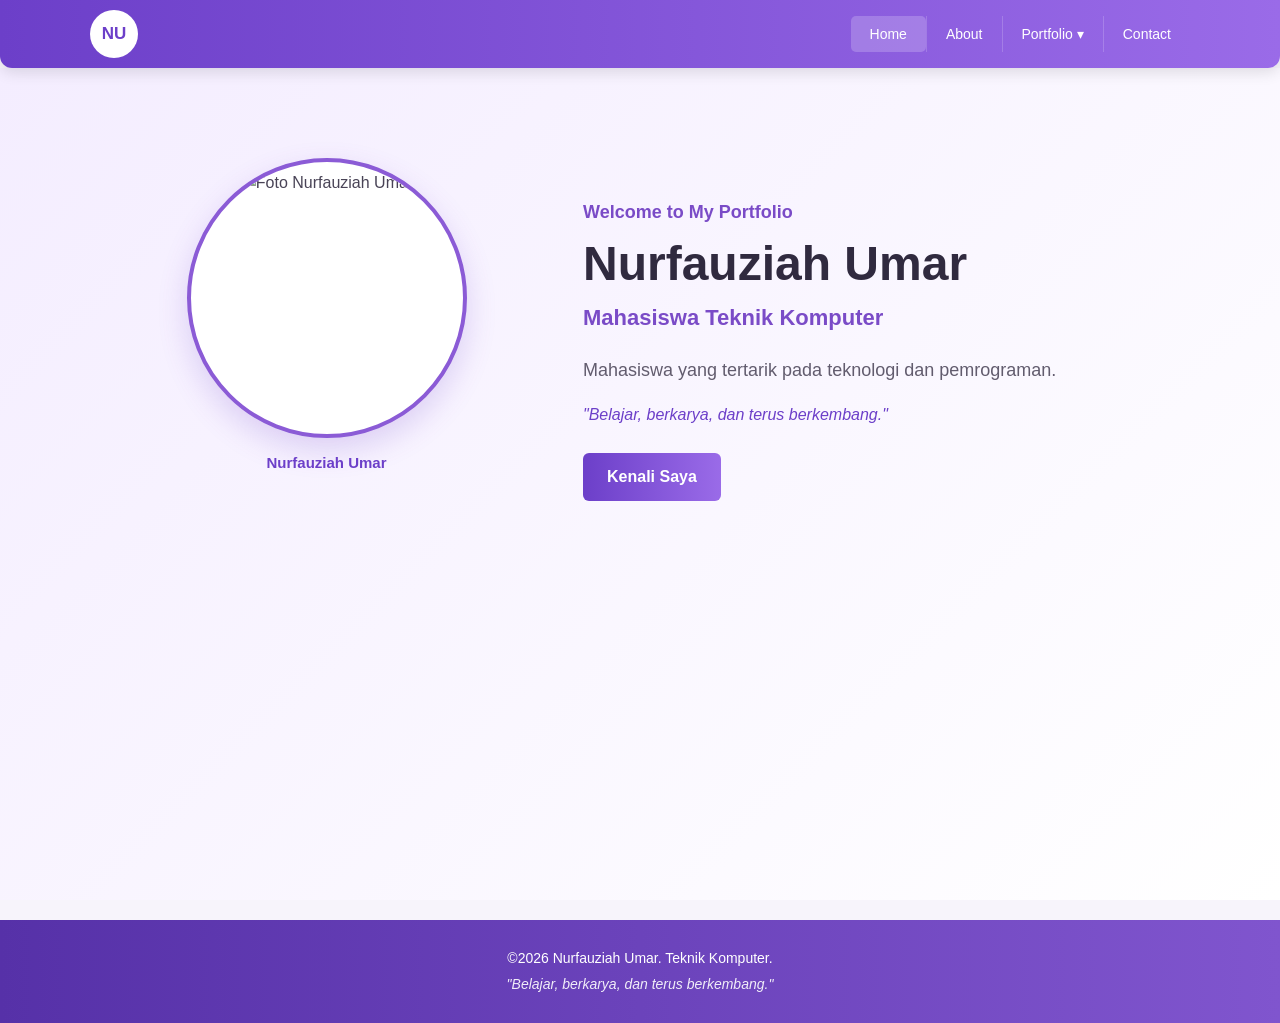
==== index.html @ 7addc5ff "Membuat portfolio Nurfauziah Umar" ====
<!DOCTYPE html>
<html lang="id">

<head>
    <meta charset="UTF-8">
    <meta name="viewport" content="width=device-width, initial-scale=1.0">

    <title>Nurfauziah Umar | Portfolio</title>

    <!-- CSS Eksternal -->
    <link rel="stylesheet" href="style.css">
</head>

<body>

    <!-- ================= NAVBAR ================= -->
    <nav class="navbar">

        <div class="nav-container">

            <div class="logo">
                NU
            </div>

            <ul id="menu">

                <li>
                    <a href="index.html" class="active">Home</a>
                </li>

                <li>
                    <a href="about.html">About</a>
                </li>

                <li class="dropdown">
                    <a href="#">Portfolio ▾</a>

                    <ul class="dropdown-content">

                        <li>
                            <a href="skills.html">Skills</a>
                        </li>

                        <li>
                            <a href="education.html">Education</a>
                        </li>

                    </ul>
                </li>

                <li>
                    <a href="contact.html">Contact</a>
                </li>

            </ul>

        </div>

    </nav>


    <!-- ================= HOME ================= -->
    <section class="home">

        <div class="home-container">

            <!-- FOTO -->
            <div class="home-photo">

                <div class="photo-frame">

                    <img src="images/foto.jpg"
                        alt="Foto Nurfauziah Umar">

                </div>

                <p class="photo-caption">
                    Nurfauziah Umar
                </p>

            </div>


            <!-- ISI HOME -->
            <div class="home-content">

                <p class="small-title">
                    Welcome to My Portfolio
                </p>

                <h1>
                    Nurfauziah Umar
                </h1>

                <h2>
                    Mahasiswa Teknik Komputer
                </h2>

                <p class="home-description">
                    Mahasiswa yang tertarik pada teknologi
                    dan pemrograman.
                </p>

                <p class="motto">
                    "Belajar, berkarya, dan terus berkembang."
                </p>

                <a href="about.html" class="button">
                    Kenali Saya
                </a>

            </div>

        </div>

    </section>


    <!-- ================= FOOTER ================= -->
    <footer>

        <p>
            ©2026 Nurfauziah Umar. Teknik Komputer.
        </p>

        <p>
            "Belajar, berkarya, dan terus berkembang."
        </p>

    </footer>

</body>
</html>
---- style.css ----
/* =====================================================
   CSS PORTOFOLIO NURFAUZIAH UMAR
   Implementasi Modul CSS 3, 4, 5 dan 6
   ===================================================== */


/* =====================================================
   1. DASAR / MODUL 3
   ===================================================== */

* {
    margin: 0;
    padding: 0;
    box-sizing: border-box;
}


html {
    scroll-behavior: smooth;
}


body {
    font-family: Arial, Helvetica, sans-serif;

    background-color: #f7f4fb;

    color: #302a3f;

    line-height: 1.6;
}


/* Selector HTML */

h1,
h2,
h3 {
    font-family: Arial, Helvetica, sans-serif;
}


p {
    font-size: 16px;
}


/* =====================================================
   2. NAVBAR
   MODUL 5 + MODUL 6
   ===================================================== */

.navbar {
    width: 100%;

    background:
        linear-gradient(
            to right,
            #6c3fc9,
            #9a6be8
        );

    border-radius: 0 0 12px 12px;

    box-shadow:
        0 4px 15px rgba(0, 0, 0, 0.12);

    position: relative;

    z-index: 100;
}


.nav-container {
    width: 90%;

    max-width: 1100px;

    margin: auto;

    overflow: visible;
}


/* Logo */

.logo {
    float: left;

    width: 48px;
    height: 48px;

    margin: 10px 0;

    background-color: white;

    color: #6c3fc9;

    border-radius: 50%;

    text-align: center;

    line-height: 48px;

    font-weight: bold;

    font-size: 17px;
}


/* Menu */

#menu {
    float: right;

    list-style-type: none;

    margin: 0;

    padding: 0;
}


#menu li {
    position: relative;

    float: left;

    list-style: none;

    height: 68px;
}


#menu li a {
    display: block;

    padding: 0 19px;

    margin: 16px 0;

    line-height: 36px;

    color: white;

    text-decoration: none;

    font-size: 14px;

    border-left: 1px solid rgba(255,255,255,0.18);

    transition:
        color 0.25s ease,
        background-color 0.25s ease;
}


#menu li:first-child a {
    border-left: none;
}


#menu li a:hover {
    color: #f1e9ff;

    background-color:
        rgba(255,255,255,0.12);

    border-radius: 5px;
}


#menu li a.active {
    background-color:
        rgba(255,255,255,0.20);

    border-radius: 5px;
}


/* =====================================================
   3. DROPDOWN
   MODUL 6
   ===================================================== */

.dropdown-content {
    position: absolute;

    top: 67px;

    left: 0;

    width: 180px;

    background-color: white;

    border-radius: 0 0 8px 8px;

    box-shadow:
        0 8px 20px rgba(0,0,0,0.15);

    display: none;

    list-style-type: none;
}


.dropdown-content li {
    float: none !important;

    width: 100%;

    height: auto !important;
}


.dropdown-content li a {
    display: block;

    margin: 0 !important;

    padding: 12px 17px !important;

    line-height: 22px !important;

    color: #40394f !important;

    border: none !important;

    border-bottom:
        1px solid #eee !important;

    background-color: white !important;

    border-radius: 0 !important;
}


.dropdown-content li a:hover {
    background-color: #f0e8ff !important;

    color: #6c3fc9 !important;
}


.dropdown-content li a.sub-active {
    color: #6c3fc9 !important;

    background-color: #f4eeff !important;
}


.dropdown:hover .dropdown-content {
    display: block;
}


/* =====================================================
   4. CLEAR FLOAT
   MODUL 5
   ===================================================== */

.navbar::after,
.nav-container::after,
.home-container::after,
.about-box::after,
.skills-wrapper::after,
.education-card::after,
.contact-box::after {
    content: "";

    display: table;

    clear: both;
}


/* =====================================================
   5. HOME
   ===================================================== */

.home {
    min-height: calc(100vh - 68px);

    padding: 75px 0;

    background:
        linear-gradient(
            135deg,
            #f4edff,
            #ffffff
        );
}


.home-container {
    width: 90%;

    max-width: 1100px;

    margin: auto;
}


.home-photo {
    float: left;

    width: 43%;

    text-align: center;

    padding: 15px;
}


.home-content {
    float: left;

    width: 57%;

    padding: 55px 20px;
}


/* =====================================================
   6. FOTO
   MODUL 4
   ===================================================== */

.photo-frame {
    width: 280px;

    height: 280px;

    margin: auto;

    padding: 8px;

    background-color: white;

    border:
        4px solid #8b5bd6;

    border-radius: 50%;

    box-shadow:
        0 12px 30px
        rgba(108,63,201,0.20);

    overflow: hidden;
}


.photo-frame img {
    width: 100%;

    height: 100%;

    object-fit: cover;

    border-radius: 50%;

    opacity: 0.88;

    transition:
        opacity 0.3s ease,
        transform 0.3s ease;
}


/* Efek hover sesuai materi Modul 4 */

.photo-frame img:hover {
    opacity: 1;

    transform: scale(1.04);
}


.photo-caption {
    margin-top: 13px;

    color: #6c3fc9;

    font-weight: bold;

    font-size: 15px;
}


/* =====================================================
   7. HOME TEXT
   ===================================================== */

.small-title {
    color: #7a4bc7;

    font-weight: bold;

    font-size: 18px;

    margin-bottom: 8px;
}


.home-content h1 {
    font-size: 48px;

    line-height: 1.2;

    color: #302a3f;

    margin-bottom: 8px;
}


.home-content h2 {
    font-size: 22px;

    color: #7a4bc7;

    margin-bottom: 20px;
}


.home-description {
    max-width: 520px;

    color: #625c6e;

    font-size: 18px;

    margin-bottom: 18px;
}


.motto {
    color: #6c3fc9;

    font-style: italic;

    margin-bottom: 25px;
}


/* =====================================================
   8. BUTTON
   ===================================================== */

.button {
    display: inline-block;

    padding: 11px 24px;

    color: white;

    text-decoration: none;

    background:
        linear-gradient(
            to right,
            #6c3fc9,
            #9a6be8
        );

    border-radius: 6px;

    font-weight: bold;

    transition:
        transform 0.3s ease,
        box-shadow 0.3s ease;
}


.button:hover {
    transform: translateY(-3px);

    box-shadow:
        0 7px 18px
        rgba(108,63,201,0.25);
}


/* =====================================================
   9. HALAMAN UMUM
   ===================================================== */

.page-section {
    min-height: calc(100vh - 130px);

    padding: 65px 0;
}


.container {
    width: 90%;

    max-width: 1100px;

    margin: auto;
}


.section-heading {
    text-align: center;

    margin-bottom: 45px;
}


.section-heading p {
    color: #7a4bc7;

    font-weight: bold;

    margin-bottom: 5px;
}


.section-heading h1 {
    font-size: 38px;

    color: #302a3f;
}


/* =====================================================
   10. ABOUT
   ===================================================== */

.about-box {
    background-color: white;

    padding: 35px;

    border-radius: 10px;

    box-shadow:
        0 8px 25px
        rgba(0,0,0,0.07);
}


.about-photo {
    float: left;

    width: 36%;

    text-align: center;

    padding: 10px;
}


.about-frame {
    width: 245px;

    height: 300px;

    border-radius: 12px;
}


.about-frame img {
    border-radius: 7px;
}


.about-content {
    float: left;

    width: 64%;

    padding: 12px 25px;
}


.about-content h2 {
    color: #6c3fc9;

    margin-bottom: 18px;
}


.about-content p {
    color: #625c6e;

    margin-bottom: 15px;

    text-align: justify;
}


/* =====================================================
   11. SKILLS
   ===================================================== */

.skills-wrapper {
    width: 100%;
}


.skill-card {
    float: left;

    width: 31.33%;

    min-height: 215px;

    margin: 1%;

    padding: 25px;

    background-color: white;

    border-left:
        5px solid #8b5bd6;

    border-radius: 8px;

    box-shadow:
        0 6px 18px
        rgba(0,0,0,0.07);

    transition:
        transform 0.3s ease,
        box-shadow 0.3s ease;
}


.skill-card:hover {
    transform: translateY(-6px);

    box-shadow:
        0 12px 25px
        rgba(108,63,201,0.16);
}


.skill-number {
    display: block;

    color: #9a6be8;

    font-weight: bold;

    font-size: 14px;

    margin-bottom: 8px;
}


.skill-card h2 {
    font-size: 21px;

    color: #302a3f;

    margin-bottom: 12px;
}


.skill-card p {
    color: #625c6e;

    font-size: 15px;
}


/* =====================================================
   12. EDUCATION
   ===================================================== */

.education-wrapper {
    width: 90%;

    margin: auto;
}


.education-card {
    background-color: white;

    margin-bottom: 20px;

    padding: 22px;

    border-left:
        5px solid #8b5bd6;

    border-radius: 8px;

    box-shadow:
        0 6px 17px
        rgba(0,0,0,0.07);

    transition:
        transform 0.3s ease;
}


.education-card:hover {
    transform: translateX(6px);
}


.education-card.current {
    border-left-color: #6c3fc9;

    background-color: #fbf9ff;
}


.education-year {
    float: left;

    width: 23%;

    padding: 8px;

    color: #7a4bc7;

    font-weight: bold;
}


.education-info {
    float: left;

    width: 77%;

    padding: 5px 15px;
}


.education-info h2 {
    color: #302a3f;

    font-size: 20px;

    margin-bottom: 6px;
}


.education-info p {
    color: #625c6e;

    font-size: 15px;
}


/* =====================================================
   13. CONTACT
   ===================================================== */

.contact-box {
    background-color: white;

    padding: 40px;

    border-radius: 10px;

    box-shadow:
        0 8px 25px
        rgba(0,0,0,0.07);
}


.contact-intro {
    float: left;

    width: 42%;

    padding: 15px;
}


.contact-intro h2 {
    color: #6c3fc9;

    margin-bottom: 12px;
}


.contact-intro p {
    color: #625c6e;
}


.contact-list {
    float: left;

    width: 58%;

    padding: 5px 15px;
}


.contact-item {
    margin-bottom: 15px;

    padding: 17px;

    background-color: #f5efff;

    border-radius: 7px;

    transition:
        background-color 0.3s ease,
        transform 0.3s ease;
}


.contact-item:hover {
    background-color: #ece1ff;

    transform: translateX(5px);
}


.contact-item span {
    display: inline-block;

    width: 110px;

    color: #6c3fc9;

    font-weight: bold;
}


.contact-item a {
    color: #514a5e;

    text-decoration: none;
}


.contact-item a:hover {
    color: #6c3fc9;

    text-decoration: underline;
}


/*
   Email sengaja bukan <a>.
   Jadi tidak bisa diklik untuk membuka email.
*/

.email-text {
    display: inline;

    color: #514a5e;
}


/* =====================================================
   14. FOOTER
   ===================================================== */

footer {
    clear: both;

    background:
        linear-gradient(
            to right,
            #5631a8,
            #8055ce
        );

    color: white;

    text-align: center;

    padding: 23px 10px;

    margin-top: 20px;
}


footer p {
    margin: 4px;

    font-size: 14px;
}


footer p:last-child {
    font-style: italic;

    opacity: 0.9;
}


/* =====================================================
   15. RESPONSIVE
   ===================================================== */

@media screen and (max-width: 768px) {


    .nav-container {
        width: 95%;
    }


    .logo {
        float: none;

        margin: 10px auto;
    }


    #menu {
        float: none;

        text-align: center;
    }


    #menu li {
        float: none;

        display: inline-block;

        height: 52px;
    }


    #menu li a {
        margin: 5px 0;

        padding: 0 9px;

        line-height: 40px;

        font-size: 12px;
    }


    .dropdown-content {
        top: 47px;
    }


    .home-photo,
    .home-content,
    .about-photo,
    .about-content,
    .contact-intro,
    .contact-list {
        float: none;

        width: 100%;

        text-align: center;
    }


    .home-content {
        padding: 35px 10px;
    }


    .home-content h1 {
        font-size: 36px;
    }


    .home-description {
        margin-left: auto;

        margin-right: auto;
    }


    .about-content {
        padding: 20px 5px;
    }


    .about-content p {
        text-align: left;
    }


    .skill-card {
        float: none;

        width: 100%;

        margin: 10px 0;
    }


    .education-year,
    .education-info {
        float: none;

        width: 100%;
    }


    .education-info {
        padding: 5px 8px;
    }


    .contact-item span {
        display: block;

        width: 100%;

        margin-bottom: 5px;
    }

}
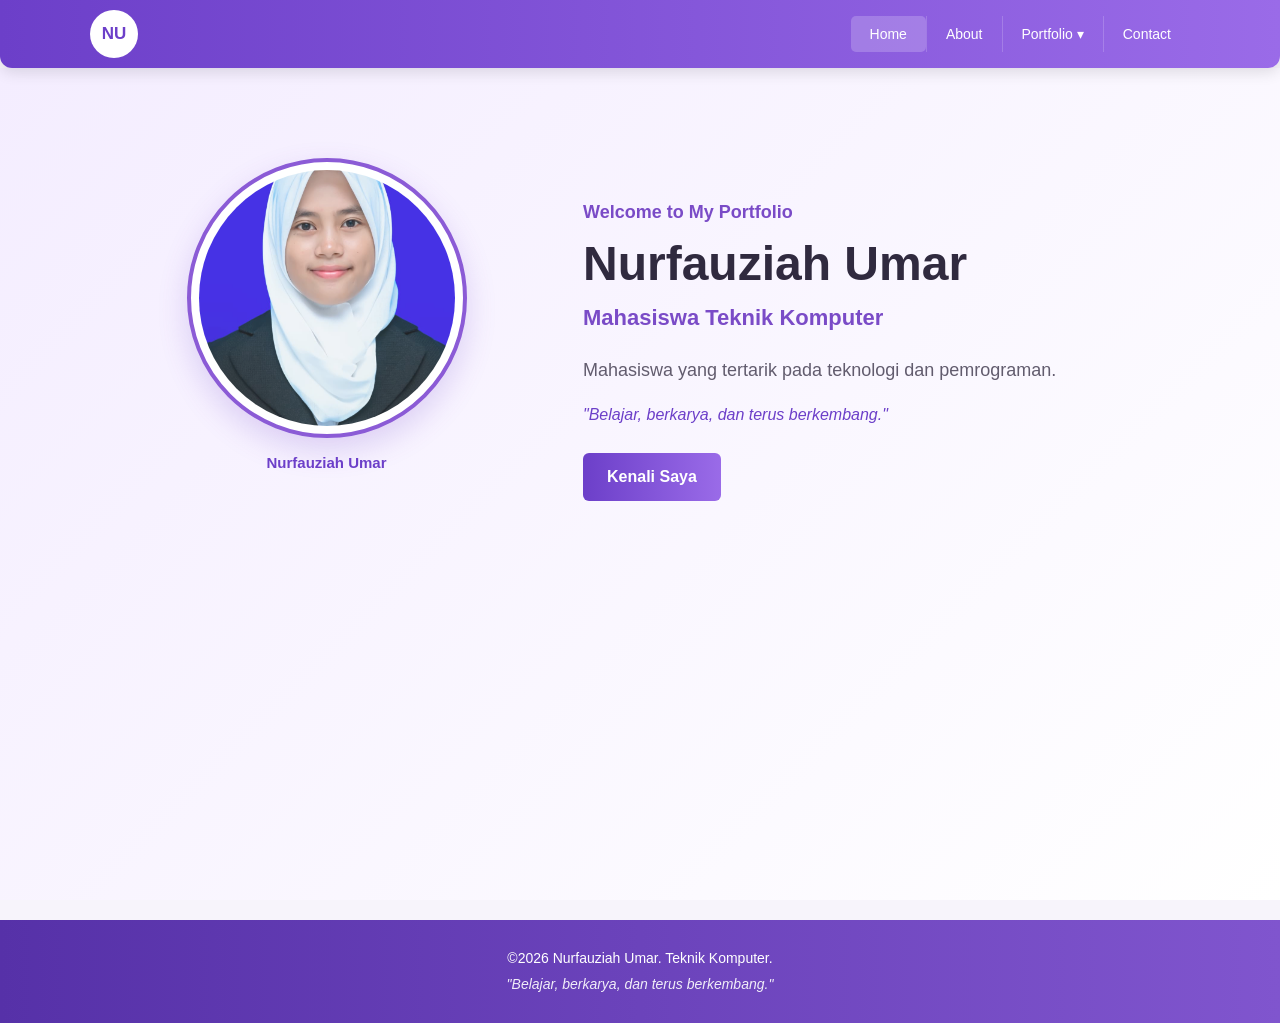
==== commit 35a30468: "Memperbaiki foto profil" ====
--- a/index.html
+++ b/index.html
@@ -69,7 +69,7 @@
 
                 <div class="photo-frame">
 
-                    <img src="images/foto.jpg"
+                    <img src="images/WhatsApp Image 2026-08-29 at 00.19.46.jpeg"
                         alt="Foto Nurfauziah Umar">
 
                 </div>
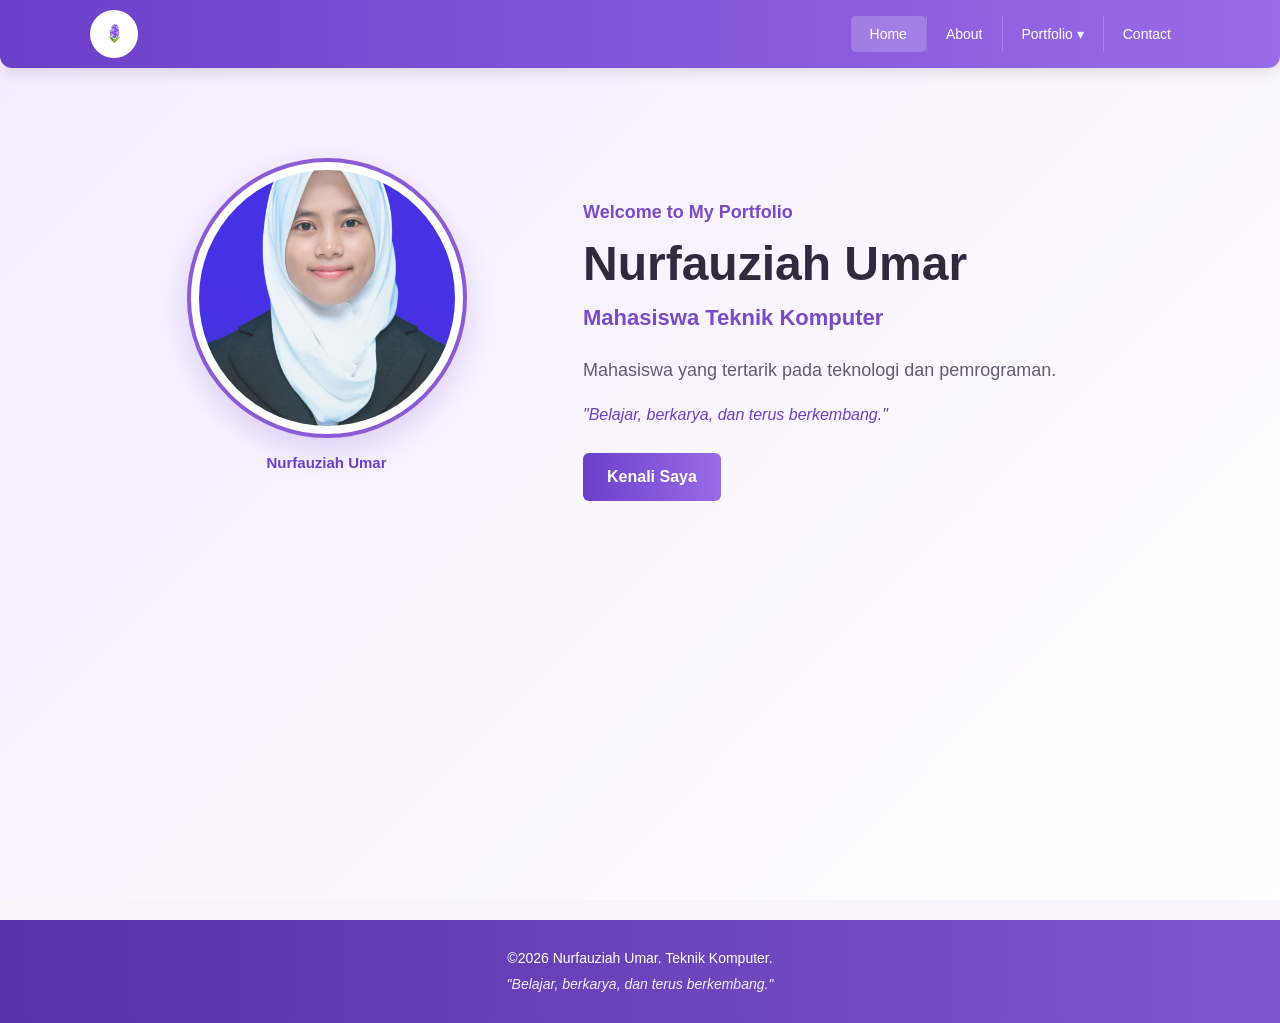
==== commit 95662959: "Mengubah logo menjadi bunga" ====
--- a/index.html
+++ b/index.html
@@ -19,7 +19,7 @@
         <div class="nav-container">
 
             <div class="logo">
-                NU
+                🪻
             </div>
 
             <ul id="menu">
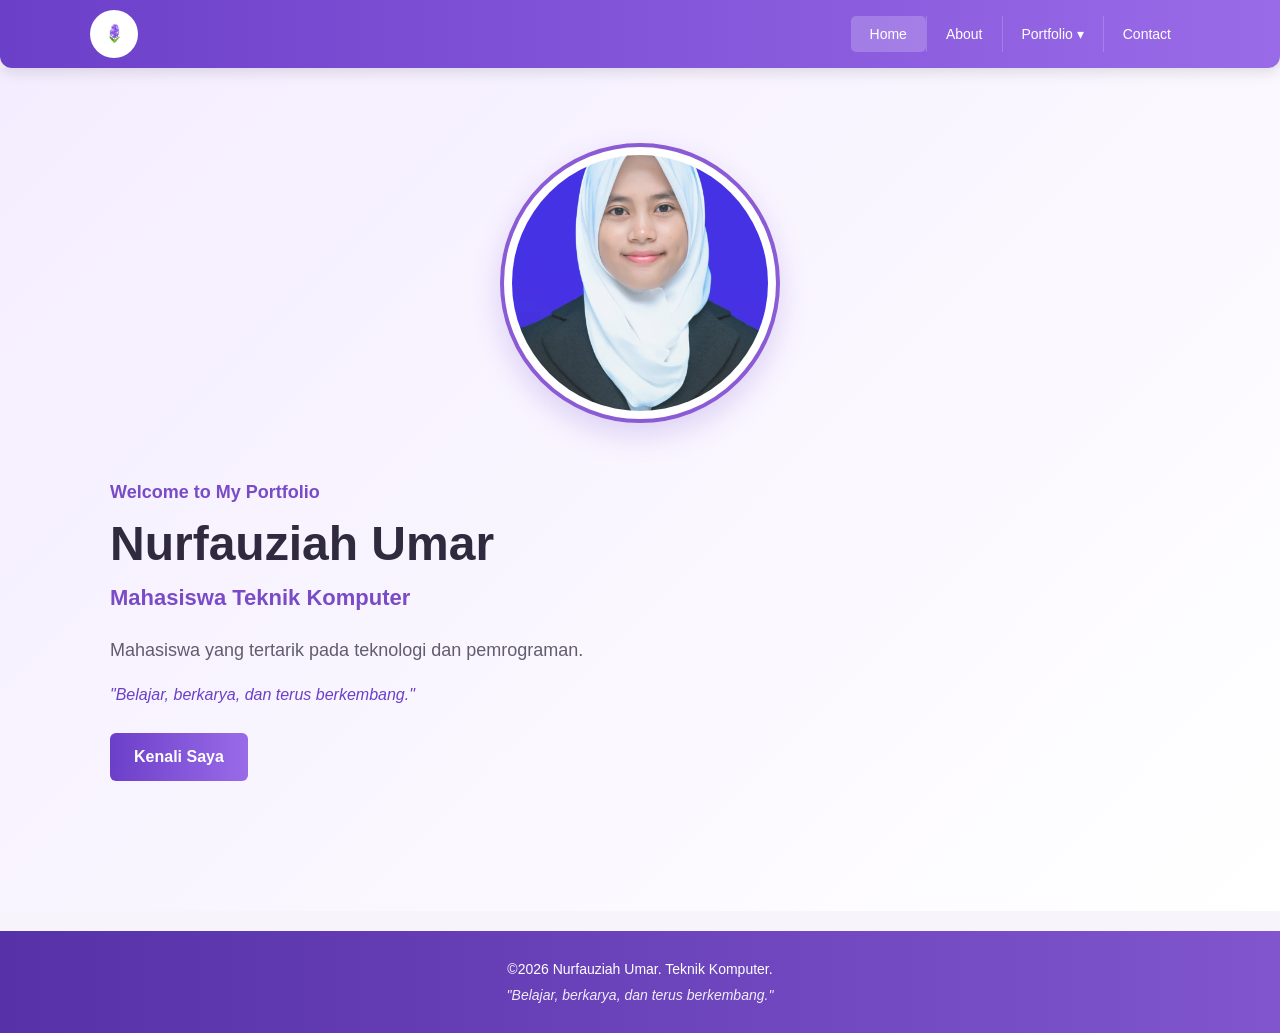
==== commit b5664136: "Hapus nama dari halaman home" ====
--- a/index.html
+++ b/index.html
@@ -65,21 +65,12 @@
         <div class="home-container">
 
             <!-- FOTO -->
-            <div class="home-photo">
-
                 <div class="photo-frame">
 
                     <img src="images/WhatsApp Image 2026-08-29 at 00.19.46.jpeg"
                         alt="Foto Nurfauziah Umar">
 
                 </div>
-
-                <p class="photo-caption">
-                    Nurfauziah Umar
-                </p>
-
-            </div>
-
 
             <!-- ISI HOME -->
             <div class="home-content">
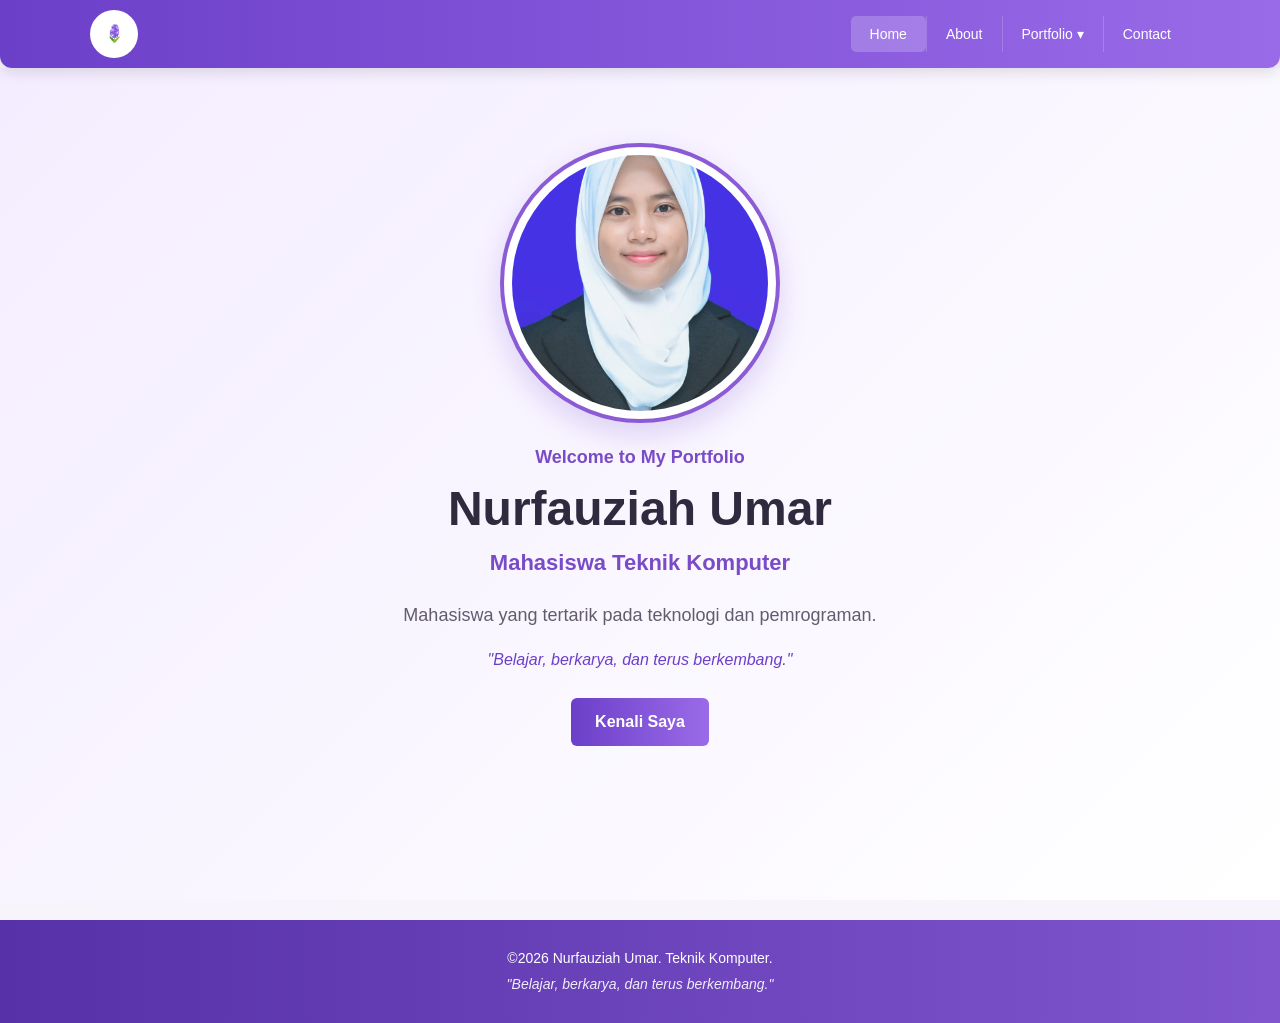
==== commit 2f0bc899: "Memperbaiki posisi foto dan tulisan" ====
--- a/index.html
+++ b/index.html
@@ -65,8 +65,8 @@
         <div class="home-container">
 
             <!-- FOTO -->
+
                 <div class="photo-frame">
-
                     <img src="images/WhatsApp Image 2026-08-29 at 00.19.46.jpeg"
                         alt="Foto Nurfauziah Umar">
 
--- a/style.css
+++ b/style.css
@@ -1,11 +1,11 @@
 /* =====================================================
-   CSS PORTOFOLIO NURFAUZIAH UMAR
-   Implementasi Modul CSS 3, 4, 5 dan 6
-   ===================================================== */
-
-
-/* =====================================================
-   1. DASAR / MODUL 3
+CSS PORTOFOLIO NURFAUZIAH UMAR
+Implementasi Modul CSS 3, 4, 5 dan 6
+   ===================================================== */
+
+
+/* =====================================================
+1. DASAR / MODUL 3
    ===================================================== */
 
 * {
@@ -46,8 +46,8 @@
 
 
 /* =====================================================
-   2. NAVBAR
-   MODUL 5 + MODUL 6
+2. NAVBAR
+MODUL 5 + MODUL 6
    ===================================================== */
 
 .navbar {
@@ -179,8 +179,8 @@
 
 
 /* =====================================================
-   3. DROPDOWN
-   MODUL 6
+3. DROPDOWN
+MODUL 6
    ===================================================== */
 
 .dropdown-content {
@@ -256,8 +256,8 @@
 
 
 /* =====================================================
-   4. CLEAR FLOAT
-   MODUL 5
+4. CLEAR FLOAT
+MODUL 5
    ===================================================== */
 
 .navbar::after,
@@ -276,7 +276,7 @@
 
 
 /* =====================================================
-   5. HOME
+5. HOME
    ===================================================== */
 
 .home {
@@ -294,37 +294,31 @@
 
 
 .home-container {
-    width: 90%;
-
-    max-width: 1100px;
-
-    margin: auto;
-}
-
-
-.home-photo {
-    float: left;
-
-    width: 43%;
-
+    display: flex;
+    flex-direction: column;
+    align-items: center;
     text-align: center;
-
-    padding: 15px;
-}
-
+}
+
+.photo-frame {
+    float: none;
+    width: auto;
+    margin: 0 auto;
+}
 
 .home-content {
-    float: left;
-
-    width: 57%;
-
-    padding: 55px 20px;
-}
-
-
-/* =====================================================
-   6. FOTO
-   MODUL 4
+    float: none;
+    width: 100%;
+    padding: 20px;
+    text-align: center;
+    display: flex;
+    flex-direction: column;
+    align-items: center;
+}
+
+/* =====================================================
+6. FOTO
+MODUL 4
    ===================================================== */
 
 .photo-frame {
@@ -389,7 +383,7 @@
 
 
 /* =====================================================
-   7. HOME TEXT
+7. HOME TEXT
    ===================================================== */
 
 .small-title {
@@ -444,7 +438,7 @@
 
 
 /* =====================================================
-   8. BUTTON
+8. BUTTON
    ===================================================== */
 
 .button {
@@ -483,7 +477,7 @@
 
 
 /* =====================================================
-   9. HALAMAN UMUM
+9. HALAMAN UMUM
    ===================================================== */
 
 .page-section {
@@ -526,7 +520,7 @@
 
 
 /* =====================================================
-   10. ABOUT
+10. ABOUT
    ===================================================== */
 
 .about-box {
@@ -593,7 +587,7 @@
 
 
 /* =====================================================
-   11. SKILLS
+11. SKILLS
    ===================================================== */
 
 .skills-wrapper {
@@ -668,7 +662,7 @@
 
 
 /* =====================================================
-   12. EDUCATION
+12. EDUCATION
    ===================================================== */
 
 .education-wrapper {
@@ -750,7 +744,7 @@
 
 
 /* =====================================================
-   13. CONTACT
+13. CONTACT
    ===================================================== */
 
 .contact-box {
@@ -844,8 +838,8 @@
 
 
 /*
-   Email sengaja bukan <a>.
-   Jadi tidak bisa diklik untuk membuka email.
+Email sengaja bukan <a>.
+Jadi tidak bisa diklik untuk membuka email.
 */
 
 .email-text {
@@ -856,7 +850,7 @@
 
 
 /* =====================================================
-   14. FOOTER
+14. FOOTER
    ===================================================== */
 
 footer {
@@ -894,7 +888,7 @@
 
 
 /* =====================================================
-   15. RESPONSIVE
+15. RESPONSIVE
    ===================================================== */
 
 @media screen and (max-width: 768px) {
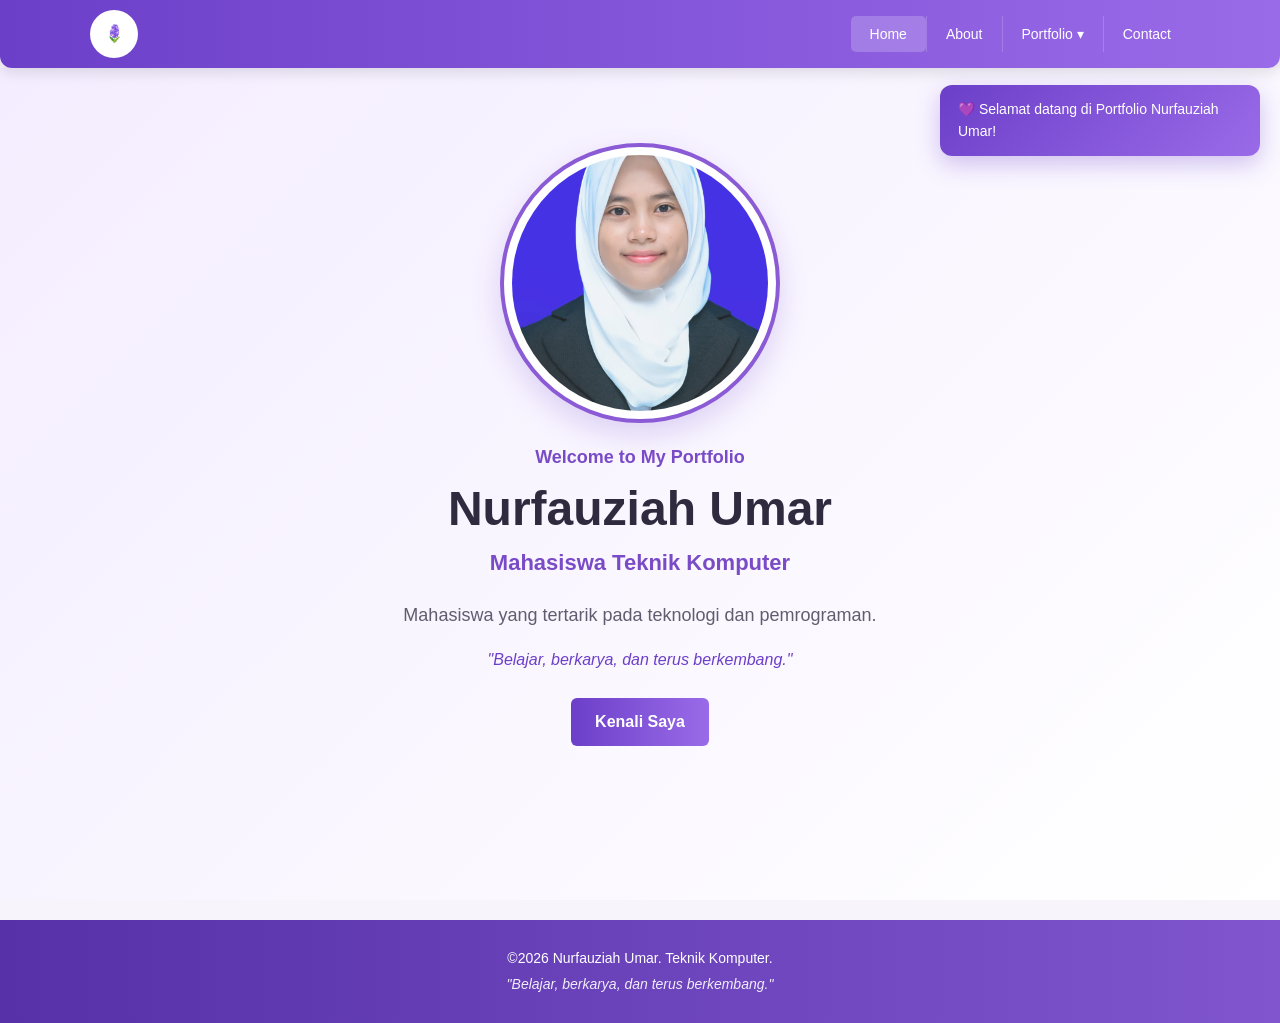
==== commit 20776444: "Upload portfolio" ====
--- a/index.html
+++ b/index.html
@@ -14,6 +14,7 @@
 <body>
 
     <!-- ================= NAVBAR ================= -->
+
     <nav class="navbar">
 
         <div class="nav-container">
@@ -25,31 +26,45 @@
             <ul id="menu">
 
                 <li>
-                    <a href="index.html" class="active">Home</a>
+                    <a href="index.html" class="active">
+                        Home
+                    </a>
                 </li>
 
                 <li>
-                    <a href="about.html">About</a>
+                    <a href="about.html">
+                        About
+                    </a>
                 </li>
 
                 <li class="dropdown">
-                    <a href="#">Portfolio ▾</a>
+
+                    <a href="#">
+                        Portfolio ▾
+                    </a>
 
                     <ul class="dropdown-content">
 
                         <li>
-                            <a href="skills.html">Skills</a>
+                            <a href="skills.html">
+                                Skills
+                            </a>
                         </li>
 
                         <li>
-                            <a href="education.html">Education</a>
+                            <a href="education.html">
+                                Education
+                            </a>
                         </li>
 
                     </ul>
+
                 </li>
 
                 <li>
-                    <a href="contact.html">Contact</a>
+                    <a href="contact.html">
+                        Contact
+                    </a>
                 </li>
 
             </ul>
@@ -60,19 +75,23 @@
 
 
     <!-- ================= HOME ================= -->
+
     <section class="home">
 
         <div class="home-container">
 
             <!-- FOTO -->
 
-                <div class="photo-frame">
-                    <img src="images/WhatsApp Image 2026-08-29 at 00.19.46.jpeg"
-                        alt="Foto Nurfauziah Umar">
+            <div class="photo-frame">
 
-                </div>
+                <img src="images/WhatsApp Image 2026-08-29 at 00.19.46.jpeg"
+                    alt="Foto Nurfauziah Umar">
+
+            </div>
+
 
             <!-- ISI HOME -->
+
             <div class="home-content">
 
                 <p class="small-title">
@@ -108,6 +127,7 @@
 
 
     <!-- ================= FOOTER ================= -->
+
     <footer>
 
         <p>
@@ -120,5 +140,11 @@
 
     </footer>
 
+
+    <!-- ================= JAVASCRIPT ================= -->
+
+    <script src="script.js"></script>
+
 </body>
+
 </html>
--- a/style.css
+++ b/style.css
@@ -316,6 +316,16 @@
     align-items: center;
 }
 
+.home-description {
+    display: block;
+    width: 100%;
+    max-width: 520px;
+    margin: 0 auto 18px;
+    text-align: center;
+    color: #625c6e;
+    font-size: 18px;
+}
+
 /* =====================================================
 6. FOTO
 MODUL 4
